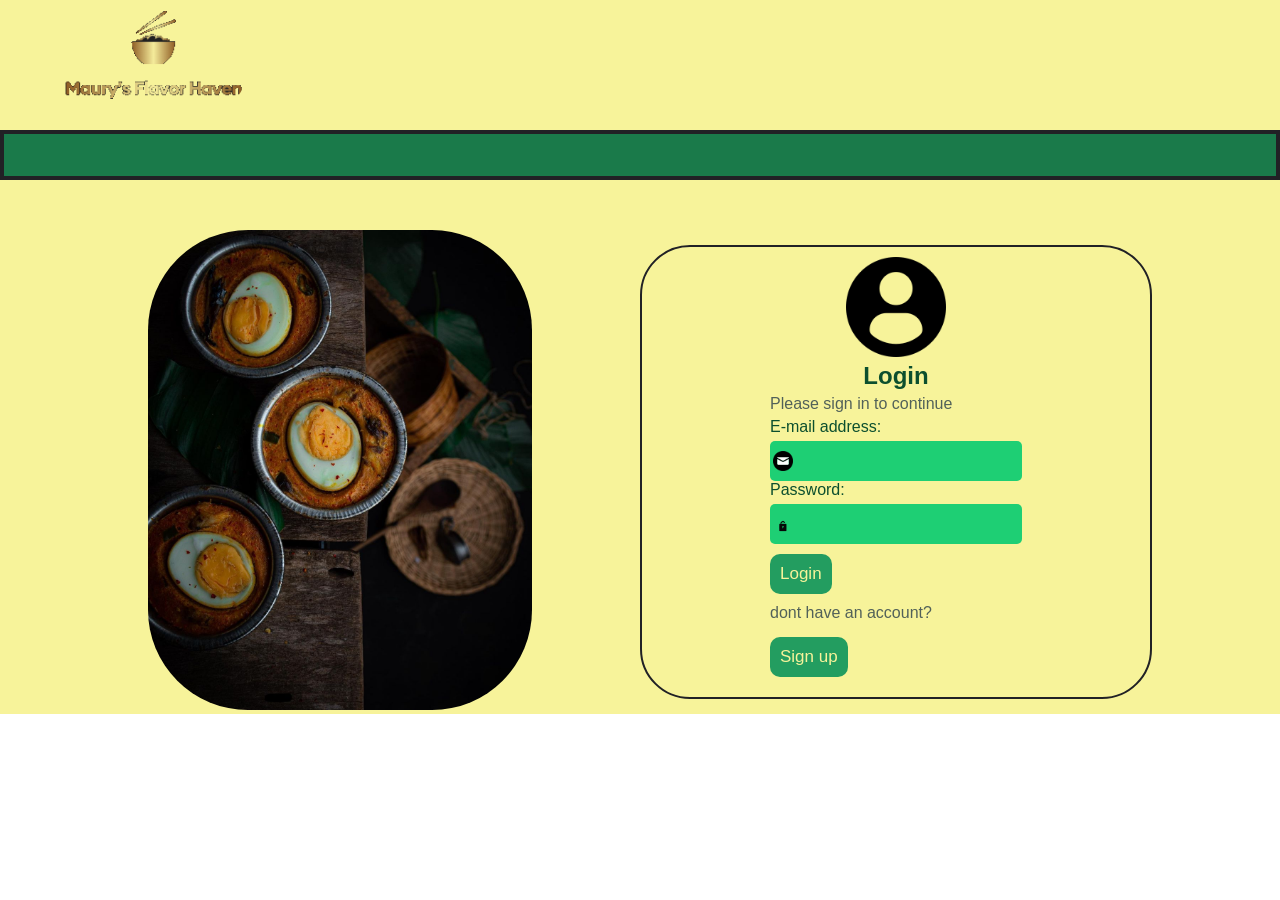
==== index.html @ 1c7473e9 "Main page change" ====
<!DOCTYPE html>
<html lang="en">
  <head>
    <meta charset="UTF-8">
    <meta name="viewport" content="width=device-width, initial-scale=1.0">
    <title>Document</title>
    <link rel="stylesheet" href="../style.css">

  </head>

  <body >
    <div class="login-main-body">
      <div class="top-nav">
        <img src="../Images/logo.png" alt="" class="img-logo">
      </div>
      <div class="divider">
  
      </div>
  
      <div class="login-body">
  
  
        <div class="left-side">
          <img src="../Images/heroSection/one.jpg" alt="" >
        </div>
  
  
  
  
  
        <div class="right-side">
          <div class="login-parent">
            <img src="../Images/other/pfp.webp" alt="">
            <h2>
              Login
            </h2>
            <p>
              Please sign in to continue
            </p>
            <form action="" id="form">
              <div class="input-box">
                <label for="">E-mail address: </label>
                <input type="text" id="email-el2" name="email" required>
                <img src="../Images/Icons/images.png" alt="">
              </div>
  
              <div class="input-box">
                <label for="">Password: </label>
                <input  type="password" name="password" required>
                <img src="../Images/Icons/images (1).png" alt="">
              </div>
              
                <button type="submit" class="login-but">
                  Login
                </button>
  
        
          
              <div>
                <p>
                  dont have an account?
                </p>
  
              </div>
            </form>
  
  
  
            <a href="../Pages/Password.html">
              <button>
                Sign up
              </button>
            </a>
          </div>
  
        </div>
  
  
  
  
  
  
  
  
  
  
  
  
  
      </div>

    </div>



    <script src="../Login_manager.js">
    </script>
    <script src="../themes.js"></script>



  </body>
</html>
---- style.css ----
*{
  padding:0;
  margin:0;
  box-sizing: border-box;
  list-style: none;
  font-family:'Segoe UI', Tahoma, Geneva, Verdana, sans-serif;
}

::-webkit-scrollbar
 {height: 20px;}
::-webkit-scrollbar-track
  {background:var(--darkcolor);}
::-webkit-scrollbar-thumb
  {background:rgba(7, 65, 26,.5); border-radius: 10px;}
input::-webkit-outer-spin-button,input::-webkit-inner-spin-button
  { margin:0px;color: var(--darkcolor); opacity:1; mix-blend-mode:multiply;}

:root
  {--lightcolor: #F7F39A;
   --darkcolor:#212125;
   --color1:#239d60;
   --color2:#1a7a4a;
   --color3:#2c533f;
}


.main-body
  {background-color: var(--lightcolor);
   background-image: url(./Images/heroSection/fourteen.jpg);
   background-blend-mode:hard-light
  }


.img-logo
  {width: 200px;  margin:0px px; height: 100%; object-fit: contain;}

.navigation
  {background-color:var(--darkcolor)  ;
  width: 100%;
  height: 10vh;
  display: flex;
  justify-content: space-between;
  align-items: center;
  padding:0px 20px;
  position: relative;
}


.navigation a
  {text-decoration:none; color:var(--lightcolor); font-size: 17px; padding: 10px; border-radius: 10px; line-height: 90px; }

.active,.navigation a:hover
  {background-color:var(--color1) ;transition: 0.5s;}


.nav-right
  {display: flex;}

.navigation ul li
  {display: inline-block; margin: 0px 15px; list-style: none;}
.navigation button
  {display: inline-block; margin: 25px 6px; list-style: none; font-size: 17px; color: var(--lightcolor); background:none; border: none; padding: 8px; }
.navigation button:hover
  {background-color: var(--color1); padding: 8px; border-radius: 8px; transition: 0.3s;}

.toggle-button
  {font-size:25px; text-align: center; color:var(--lightcolor); display:none;}


.drop-down
  {text-align: center;
   background-color: var(--darkcolor);
   color: var(--lightcolor);
   opacity: .9;
   width: 100%;
   height: 0px;
   overflow: hidden;
   display: none;
   transition: height 0.2s cubic-bezier(0.175, 0.885, 0.32, 1.275);
   position: absolute;
   top:10vh;
   z-index: 2;}

  .drop-down.open
   {height: 247px;}


.drop-down li
  {
    padding: 5px;
    display: flex;
    align-items: center;
    justify-content: center;
    border-bottom:2px solid var(--lightcolor);
    
  }
.drop-down a
  {text-decoration:none; color:var(--lightcolor); font-size: 17px; padding: 5px; border-radius: 10px; line-height: 40px; backdrop-filter: blur(15px); transition: font-size 0.5s linear;}

.drop-down a:hover
  {text-decoration:underline; color:var(--lightcolor); font-size: 23px;}

.hero-scroller img
  {height :80vh; width: 100%; object-fit:cover;}

.hero-scroller
  {
    width: 100%;
    height :80vh;
    overflow: hidden;
  }
.slides
  {
    width: 500%;
    height:80vh;
    display: flex; 
  }

.slides input
  {
    display: none;
  }
.slide
  {width: 20%;
  transition: 2s;}




.manual-btn
  {border: 4px solid var(--color1);
   padding:10px ;
   border-radius: 10px;
   cursor: pointer;
   transition: 1s;
  }
.manual-btn:not(:last-child)
  {margin-right: 20px;}

.manual-btn:hover
  {background-color: var(--lightcolor);}

.active-slide
  {background-color: var(--lightcolor);}

#radio1:checked ~ .first
  {
    margin-left: 0;
  }
#radio2:checked ~ .first
  {
    margin-left: -20%;
  }
#radio3:checked ~ .first
  {
    margin-left: -40%;
  }
#radio4:checked ~ .first
  {
    margin-left: -60%;
  }
#radio5:checked ~ .first
  {
    margin-left: -80%;
  }
#radio6:checked ~ .first
  {
    margin-left: -100%;
  }
.auto-nav
  {
    position: absolute;
    display: none;
    justify-content: center;
    width: 100%;
    margin-top: 76vh;
  }
  .manual-nav
  {position: absolute;
   width: 100%;
   margin-top: -40px;
   display: flex;
   justify-content: center;
  
  }

.auto-nav div
  {border: 4px solid var(--color1);
    padding:10px ;
    border-radius: 10px;
    cursor: pointer;
    transition: 1s;
    

  }

.auto-nav div:not(:last-child)
  {margin-right: 20px;}


#radio1:checked ~ .auto-nav .auto-btn1
  {
    background: var(--lightcolor);
  }
#radio2:checked ~ .auto-nav .auto-btn2
  {
    background: var(--lightcolor);
  }
#radio3:checked ~ .auto-nav .auto-btn3
  {
    background: var(--lightcolor);
  }
#radio4:checked ~ .auto-nav .auto-btn4
  {
    background: var(--lightcolor);
  }
#radio5:checked ~ .auto-nav .auto-btn5
  {
    background: var(--lightcolor);
  } 
#radio6:checked ~ .auto-nav .auto-btn6
  {
    background: var(--lightcolor);
  }
.head-text 
  {position: absolute;
   width: 50%;
  top: 30vh;
  margin-left: 5%;
  color: var(--lightcolor);
  animation: text-anim 3s cubic-bezier(0.215, 0.610, 0.355, 1);}


.head-text h2
    {font-size: 50px;}

.head-text p
    {font-size: 20px;
     margin-top: 5vh;}

.switch-tab
    {
      display: flex;
      width: 100%;
      justify-content: space-evenly;
      align-items: center;
      background-color: var(--color1);
      height: 10vh;
      
    }
.switch-tab a
    {font-size: 20px;
    text-decoration: none;
    color: var(--lightcolor);
    flex: 1;
    padding: 4vh 0px;
    text-align: center;
    border-left: 3px solid var(--darkcolor);}

.active-tab
      {background-color: var(--color2);}

.section-head
    {display: flex;
    justify-content: center;
    text-align: center;
    width: 100%;}

.section-head p
    {padding: 3vh;
     background-color: var(--color1);
     width: 50%;
     z-index: 0;
     font-size: 20px;
     border-top: 3px solid var(--darkcolor);
     color: var(--lightcolor);}
.page
    {height: 100vh;}

.seat-parent1
    {display: flex; flex-wrap: wrap; height:43vh;justify-content: center; align-items: center;overflow-x: hidden;}
.seat
    {padding:5%; font-size: 65px; background-color:#d7d7d7 ; margin: 10px; border: 6px solid var(--darkcolor); color: var(--lightcolor); font-weight: 600;}
.seat a
    {text-decoration: none; color: var(--lightcolor); width: 30px; height: 100%;}
.seat-parent2
    {display: flex; flex-wrap: wrap; height:25vh;justify-content: center; align-items: center;}
.seat-parent2 p
    {background-image:url(./Images/other/ExecutiveSeat.jpg); background-size: cover; background-color: var(--color1); background-blend-mode: multiply;}
.seat-parent2 button
    {background-image:url(./Images/other/ExecutiveSeat.jpg); background-size: cover; background-color: var(--color1); background-blend-mode: multiply;}
.seat-parent2 button:hover
    {background-image:url(./Images/other/ExecutiveSeat.jpg); background-size: cover; background-color: var(--color3); background-blend-mode: multiply;}
.seat-parent1 p
    {background-image:url(./Images/other/PremiumSeat.jpg); background-size: cover; background-color: var(--color1); background-blend-mode: multiply;}
.seat-parent1 button
    {background-image:url(./Images/other/PremiumSeat.jpg); background-size: cover; background-color: var(--color1); background-blend-mode: multiply;}
.seat-parent1 button:hover
    {background-image:url(./Images/other/PremiumSeat.jpg); background-size: cover; background-color: var(--color3); background-blend-mode: multiply;}
.footer
    {background-color: var(--darkcolor); border-top:8px solid var(--color1); height: 100vh;color: var(--lightcolor);padding-left: 40px; overflow: hidden;}
.footer h2
    {font-size: 20px; padding: 15px 0px;}
.footer p
    {font-size: 15px; margin-top: 5px; padding: 0px 20px;}
.ordered-seat
    {background-color: #f51818;border: 8px solid #490d0d;  }
.delivered-seat
    {background-color: var(--color1);border: 8px solid var(--color3); }
.login-parent
    {display: flex; align-items: center; justify-content: center;}

/* order page style */

.order-body
    {background-color: var(--lightcolor);
      background-image: url(./Images/heroSection/fourteen.jpg);
      background-blend-mode:darken;}
.order-body2
    {background-color: var(--lightcolor);}   

.order-parent-container
    {display: flex; flex-wrap: nowrap; align-items: center;}
.main-order-tab
    {flex: 1;}
.order-order-tab
    {width: 100%; display: flex;justify-content: space-evenly; align-items: center; }
.odtab-container
    {background-color: var(--darkcolor); border-radius: 20px; overflow: auto;border: 3px solid var(--color1); display: flex;justify-content: space-evenly; width: 50%; height: 200px; margin-bottom: 100px; align-items: center; color: var(--lightcolor);}
.subtotal-price
    {font-size: 20px;}
.odtab-container button
    {background-color: var(--color1); padding: 15px; border-radius:5px;transition: 0.5s;border: none; color: var(--lightcolor); font-size: 20px; }
.odtab-container button:hover
    {background-color: var(--color3);}
.order-hero
    {height: 40vh;}
.manual-anchor
    {  width: 50%;
      top: 15vh;}
.order-manual
    { 
      position: absolute;
       width: 100%;
       top: 30vh;
       left: 40%;
       display: flex;
       justify-content: center;
      }
.order-tabs
    {display: flex; justify-content: space-around; background-color: var(--color2); border: 3px solid var(--darkcolor); height: 70px; align-items: center;}
.order-tabs a
    {text-decoration: none; color: var(--lightcolor); font-size: 20px;}
.active-order
    {background-color: var(--color3); padding: 12px; border-radius:5px;}
.tab-link:hover
    {background-color: var(--color3); padding: 12px; border-radius:5px;transition: 0.5s;}
.food-row
    {display: flex; align-items: center; justify-content: space-evenly; flex-direction: row; flex-wrap: wrap;}
.food-head p
    {background-color: var(--color1); border: 3px solid var(--darkcolor); height: 70px;font-size: 30px; color: var(--lightcolor); text-align: center; width: 200px;padding-top: 8px;}
.food-head-title
    {display: flex; justify-content: center; align-items: center;}
.food-selection
  {display: grid; align-items: center; color: var(--lightcolor); width: 350px;  background-color: var(--color1);justify-content: center; border-radius: 20px;
  padding: 20px; margin:50px 0px;}
.food-selection img
  {height: 300px; width: 300px; border-radius: 20px;}
.food-selection h3
  {text-align: left; display: inline; font-size: 22px; color: var(--lightcolor); padding: 15px 0px;}
.food-selection p
  {font-size: 20px;}
.food-info
  {display: flex; justify-content: space-between; align-items: center;}
.food-info p
  {margin-right: 20px; display: block; font-size: 20px; margin-bottom:10px;}
.food-info button
  {background-color: var(--color3); padding: 15px; border-radius:5px;transition: 0.5s;border: none; color: var(--lightcolor); font-size: 20px;}

.food-info input[type = "number"]
  {
    width: 50px;
    margin-bottom:10px;
    font-size: 20px;
    color: var(--lightcolor);
    background-color: #2dc479;
    text-align: center;
    display: block;
  }
input[type = "checkbox"]
  {appearance: none;
  -webkit-appearance: none;
   height: 20px;
   width: 20px;
   background-color: #0c4f2e;
   border: none;
   border-radius: 5px;
   cursor: pointer;
   display: flex;
   align-items: center;
   justify-content: center;


  }
input[type = "checkbox"]:after
  {
    font-family:"Font Awesome 5 Free";
    font-weight: 900;
    content: "\f00c";
    font-size: 20px;
    color: white;
    display: none;
    
  }
  
input[type = "checkbox"]:hover
  {
    background-color: #0a4527;;
    
    
  }
input[type = "checkbox"]:checked
  {
    background-color: #1ecf74;
    
    
  }
input[type = "checkbox"]:checked:after
  {
    display: block;
    
    
  }
.chef-order-container
  {display: flex; justify-content: center; flex-direction: column;
    align-items: center; background-color: var(--darkcolor); border:5px solid var(--color2); width: 90%; margin:30px auto; padding: 20px;}

.chef-order
  {display: flex; width:90%; justify-content:space-between; background-color: var(--color2); align-items: center;border-radius: 20px;margin: 20px 0px; font-size: 20px; color: var(--lightcolor);}
  
.chef-order img
  {
    width: 100px; border-radius: 50px; height: 100px; margin: 10px 20px; 
  } 

.chef-order button
  {
    font-size: 20px; padding: 10px; background-color: var(--darkcolor); margin-right: 30px; color: var(--lightcolor); border: 1px solid var(--lightcolor);
  }
.hidden-div
  {
    display: none;
  }

#cancel-order
  {
    font-size: 20px; padding: 10px; background-color: var(--darkcolor); margin-right: 30px; color: var(--lightcolor); border: 1px solid var(--lightcolor); border-radius: 0px;
  }

/* login page */
.login-main-body
  {background-color: var(--lightcolor);}
.top-nav
  {
    display: flex;
    justify-content: left;
    align-items: center;
    padding-bottom: 10px;
  }
.top-nav img
  {
    width: 200px; border-radius:250px; padding-top: 10px; margin-left: 50px;
  }
 .login-body
  {
    display: flex; flex-direction: row; align-items: center; justify-content:center; margin-top: 50px;
  }
.left-side
  {
    width: 30%;  animation: input-left 1s cubic-bezier(0.215, 0.610, 0.355, 1);
  }
.left-side img
  { margin-right: 20px; width: 100%; object-fit: cover; border-radius: 100px; margin-left: 20px; z-index: 2;}
.divider
  {
    height:50px; background-color: var(--color2); border: 4px solid var(--darkcolor);
  }
.login-parent
  {display: grid; align-items:start; justify-content:left; width: 100%; row-gap: 5px;}
.login-parent img
  {width: 100px; margin: auto;}
.login-parent h2
  {
    color: #0c4f2e; text-align: center;
    margin: 0px 0px;
  }
.login-parent p
  {color: #526159; }
.login-parent label
  {display: block;color: #0c4f2e; margin-bottom: 5px;}
.login-parent input
  {
    height: 40px; width: 100%; border: none; border-radius: 5px; color:var(--lightcolor) ; background-color: #1ecf74; font-size: 17px; padding-left: 40px;
  }
.login-seat
  {
    display: flex; justify-content: space-between; width: 30%;
  }

.right-side
  {margin-left: 10%; border:2px solid var(--darkcolor); padding:10px 10%; border-radius: 50px; animation: input-right 1s cubic-bezier(0.215, 0.610, 0.355, 1); }

input[type = "radio"]
  {width: 15px;}
.login-parent button
  { margin: 10px auto;
    background-color: var(--color1);
    border: none;
    color: var(--lightcolor);
    text-align: center;
   padding:10px ;
   border-radius: 10px;
   font-size: 17px;
   cursor: pointer;
   transition: 1s;
  }
.input-box
  {
    position: relative;
  }
.input-box img
  {
    position: absolute;
    left: 3px; width:20px; bottom: 10px;
  }
.box-img4
  {width: 0px;}
.pass-img
  {height: 640px;}
.disabled-link
  {pointer-events: none;}

.theme-bar
  {position:absolute;
   top:70px;
   right: 0px;
   background-color: rgba(33, 33, 37,0.5);
   padding: 20px;
   transition: 1s;

  }

.ddtheme-bar
  {position:absolute;
    top:320px;
    z-index: 2;
    right: 250px;}
.close-bar
  {height: 0px;
    display: none;}

.theme-head
  {
    color: var(--lightcolor); font-size: 20px;
  }

.theme-button
  {position: relative;}


.bar-line
  {display: grid;}
.bar-line label
  {
    display: inline; width: 150px; color: var(--lightcolor); font-size: 20px;
  }
.bar-line input
  {
    display: inline; margin-left: 20px;
  }
.bar-sec
  {display: flex;}
/* .theme-head
  {margin:100px auto 10px auto; } */





  @keyframes input-right
  {
    from{
      transform: translateX(4000px);
      opacity: 0;
    }
    to{
      transform: translateX(0px);
      opacity: 100;
    }
  }
  @keyframes input-left
  {
    from{
      transform: translateX(-4000px);
      opacity: 0;
    }
    to{
      transform: translateX(0px);
      opacity: 100;
    }
  }

























@keyframes text-anim
    {
      from{
        transform: translateY(-300px);
        opacity: 0;
      }
      to{
        transform: translateY(0px);
        opacity: 100;
      }
    }



@media(max-width:992px){
  .nav-right
  {display: none;}

  
.toggle-button
  { display:block;}

.seat
  {padding:5%; font-size: 35px; margin: 10px; border: 4px solid rgb(33, 33, 37);font-weight: 600;}

.drop-down
  {display: block;}

}

@media(max-width:500px)
  {
    .odtab-container
    { width: 100%;}
  .subtotal-price
    {font-size: 20px;}
.odtab-container button
    {padding: 10px;  font-size: 20px; }


.chef-order-container
  {display: flex; justify-content: center; flex-direction: column; border:5px solid var(--color2); width: 100%; margin:30px auto; padding: 0px;}

.chef-order
  {display: flex; width:100%; justify-content:space-between;  align-items: center;border-radius: 20px;margin: 20px 0px; font-size: 15px; color: var(--lightcolor);}
  
.chef-order img
  {
    width: 50px; border-radius: 50px; height: 50px; margin: 10px 5px; 
  } 

.chef-order button
  {
    font-size: 15px; padding: 5px;  margin-right: 10px; border: 1px solid var(--lightcolor);
  }
  }

@media(max-width:300px){
  .footer h2
    {font-size: 15px; padding: 3px 0px;}
  .footer p
    {font-size: 6px; margin-top: 2px; padding: 0px 20px;}
  
  .seat
  {padding:5%; font-size: 30px; margin: 10px; border: 3px solid var(--darkcolor); font-weight: 600;}

}
@media (max-height:850)
  {

  .footer h2
    {font-size: 15px; padding: 10px 0px;}
  .footer p
    {font-size: 10px; margin-top: 5px; padding: 0px 20px;}



  }
@media (max-height:650)
  {
  .odtab-container
    { width: 100%;}
  .subtotal-price
    {font-size: 15px;}
.odtab-container button
    {padding: 10px;  font-size: 15px; }
  .footer h2
    {font-size: 10px; padding: 5px 0px;}
  .footer p
    {font-size: 7px; margin-top: 3px; padding: 0px 20px;}



  }

.nature
  {--lightcolor: #F7F39A;
   --darkcolor:#212125;
   --color1:#239d60;
   --color2:#1a7a4a;
   --color3:#2c533f;
}

.vintage
  {--lightcolor:#edd1bf;
   --darkcolor:#494642;
   --color1:#766c5a;
   --color2:#9a8e7b;
   --color3:#69635f;
}

.minimalist
  {--lightcolor: #f8f8f8;
   --darkcolor:#292929;
   --color1:#999999;
   --color2:#787878;
   --color3:#525252;
}

.spring
  {--lightcolor:#FBFFE2 ;
   --darkcolor:#3a313b;
   --color1:#ba7a7a;
   --color2:#8b6558;
   --color3:#857545;
}

.food
  {--lightcolor:#ECE3CE ;
   --darkcolor:#3A4D39;
   --color1:#739072;
   --color2: #4F6F52;
   --color3:#3b5b51;
}



.kids
  {--lightcolor: #E6FFFD;
   --darkcolor:#3f3c45;
   --color1:#708aa8;
   --color2:#474a61;
   --color3:#354644;
}
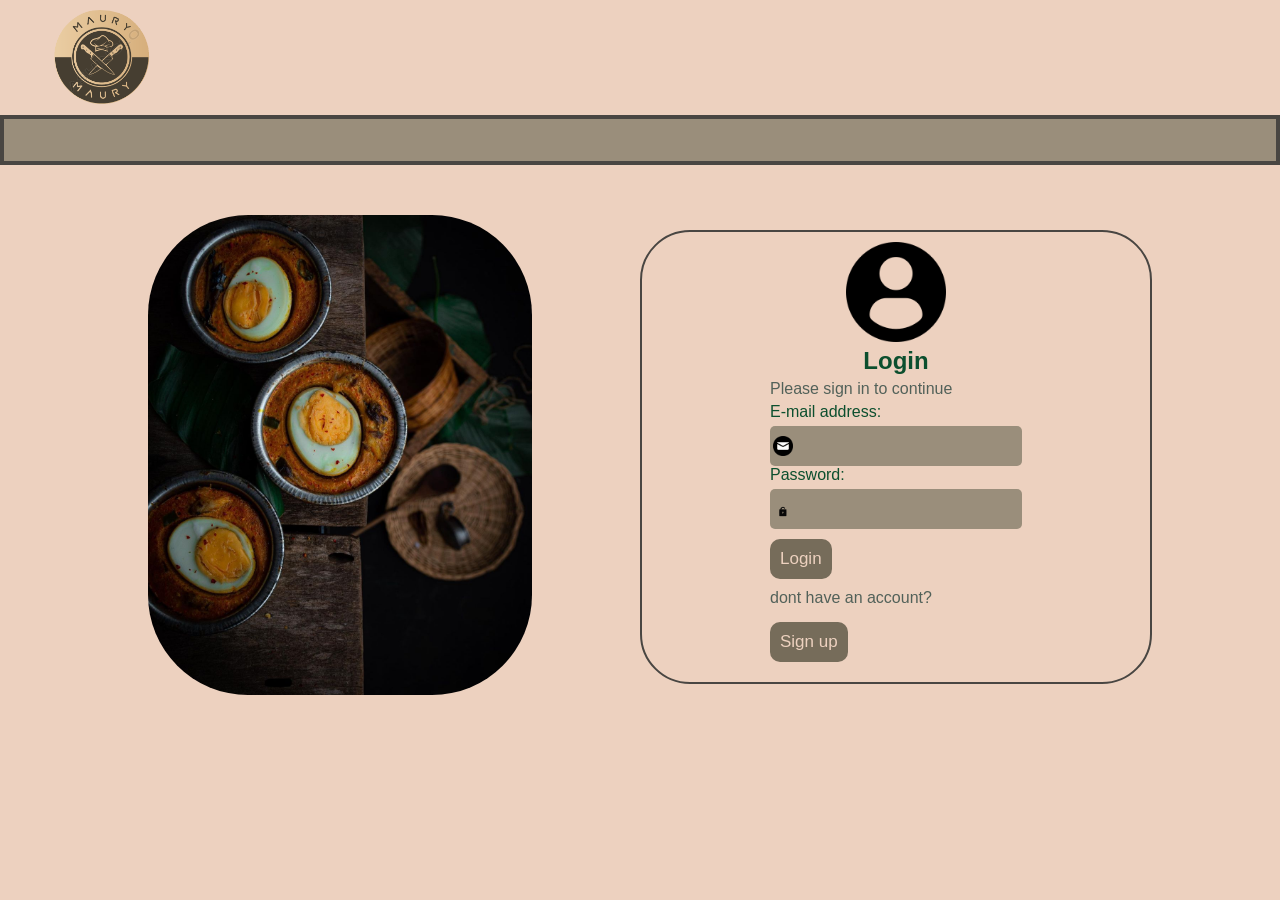
==== commit 31e771c3: "design update" ====
--- a/index.html
+++ b/index.html
@@ -11,7 +11,7 @@
   <body >
     <div class="login-main-body">
       <div class="top-nav">
-        <img src="../Images/logo.png" alt="" class="img-logo">
+        <img src="./Images/logo3.png" alt="" class="img-logo">
       </div>
       <div class="divider">
   
--- a/style.css
+++ b/style.css
@@ -16,11 +16,13 @@
   { margin:0px;color: var(--darkcolor); opacity:1; mix-blend-mode:multiply;}
 
 :root
-  {--lightcolor: #F7F39A;
-   --darkcolor:#212125;
-   --color1:#239d60;
-   --color2:#1a7a4a;
-   --color3:#2c533f;
+  {
+    --lightcolor:#edd1bf;
+   --darkcolor:#494642;
+   --color1:#766c5a;
+   --color2:#9a8e7b;
+   --color3:#69635f;
+   
 }
 
 
@@ -32,7 +34,7 @@
 
 
 .img-logo
-  {width: 200px;  margin:0px px; height: 100%; object-fit: contain;}
+  {width: 100px;  margin:0px;  object-fit: contain;}
 
 .navigation
   {background-color:var(--darkcolor)  ;
@@ -310,14 +312,20 @@
 .login-parent
     {display: flex; align-items: center; justify-content: center;}
 
+
+    
 /* order page style */
+.login-main-body
+    {
+      min-height: 100vh ;background-color: var(--lightcolor);
+    }
 
 .order-body
     {background-color: var(--lightcolor);
       background-image: url(./Images/heroSection/fourteen.jpg);
       background-blend-mode:darken;}
 .order-body2
-    {background-color: var(--lightcolor);}   
+    {background-color: var(--lightcolor);min-height: 100vh;}   
 
 .order-parent-container
     {display: flex; flex-wrap: nowrap; align-items: center;}
@@ -383,7 +391,7 @@
     margin-bottom:10px;
     font-size: 20px;
     color: var(--lightcolor);
-    background-color: #2dc479;
+    background-color: var(--color2);
     text-align: center;
     display: block;
   }
@@ -459,7 +467,7 @@
 
 /* login page */
 .login-main-body
-  {background-color: var(--lightcolor);}
+  {background-color: var(--lightcolor);  height: 100vh}
 .top-nav
   {
     display: flex;
@@ -469,7 +477,7 @@
   }
 .top-nav img
   {
-    width: 200px; border-radius:250px; padding-top: 10px; margin-left: 50px;
+    width: 100px; border-radius:250px; padding-top: 10px; margin-left: 50px;
   }
  .login-body
   {
@@ -500,7 +508,7 @@
   {display: block;color: #0c4f2e; margin-bottom: 5px;}
 .login-parent input
   {
-    height: 40px; width: 100%; border: none; border-radius: 5px; color:var(--lightcolor) ; background-color: #1ecf74; font-size: 17px; padding-left: 40px;
+    height: 40px; width: 100%; border: none; border-radius: 5px; color:var(--lightcolor) ; background-color: var(--color2); font-size: 17px; padding-left: 40px;
   }
 .login-seat
   {
@@ -512,6 +520,14 @@
 
 input[type = "radio"]
   {width: 15px;}
+.login-but:hover
+{
+  background-color: var(--color3)
+}
+.Order-btn
+  {
+    background-color: var(--darkcolor);
+  }
 .login-parent button
   { margin: 10px auto;
     background-color: var(--color1);
@@ -567,7 +583,6 @@
 .theme-button
   {position: relative;}
 
-
 .bar-line
   {display: grid;}
 .bar-line label
@@ -580,6 +595,9 @@
   }
 .bar-sec
   {display: flex;}
+
+body
+  {background-color: var(--lightcolor);}
 /* .theme-head
   {margin:100px auto 10px auto; } */
 
@@ -730,11 +748,11 @@
   }
 
 .nature
-  {--lightcolor: #F7F39A;
+  { --lightcolor: #F7F39A;
    --darkcolor:#212125;
    --color1:#239d60;
    --color2:#1a7a4a;
-   --color3:#2c533f;
+   --color3:#2c533f; 
 }
 
 .vintage
